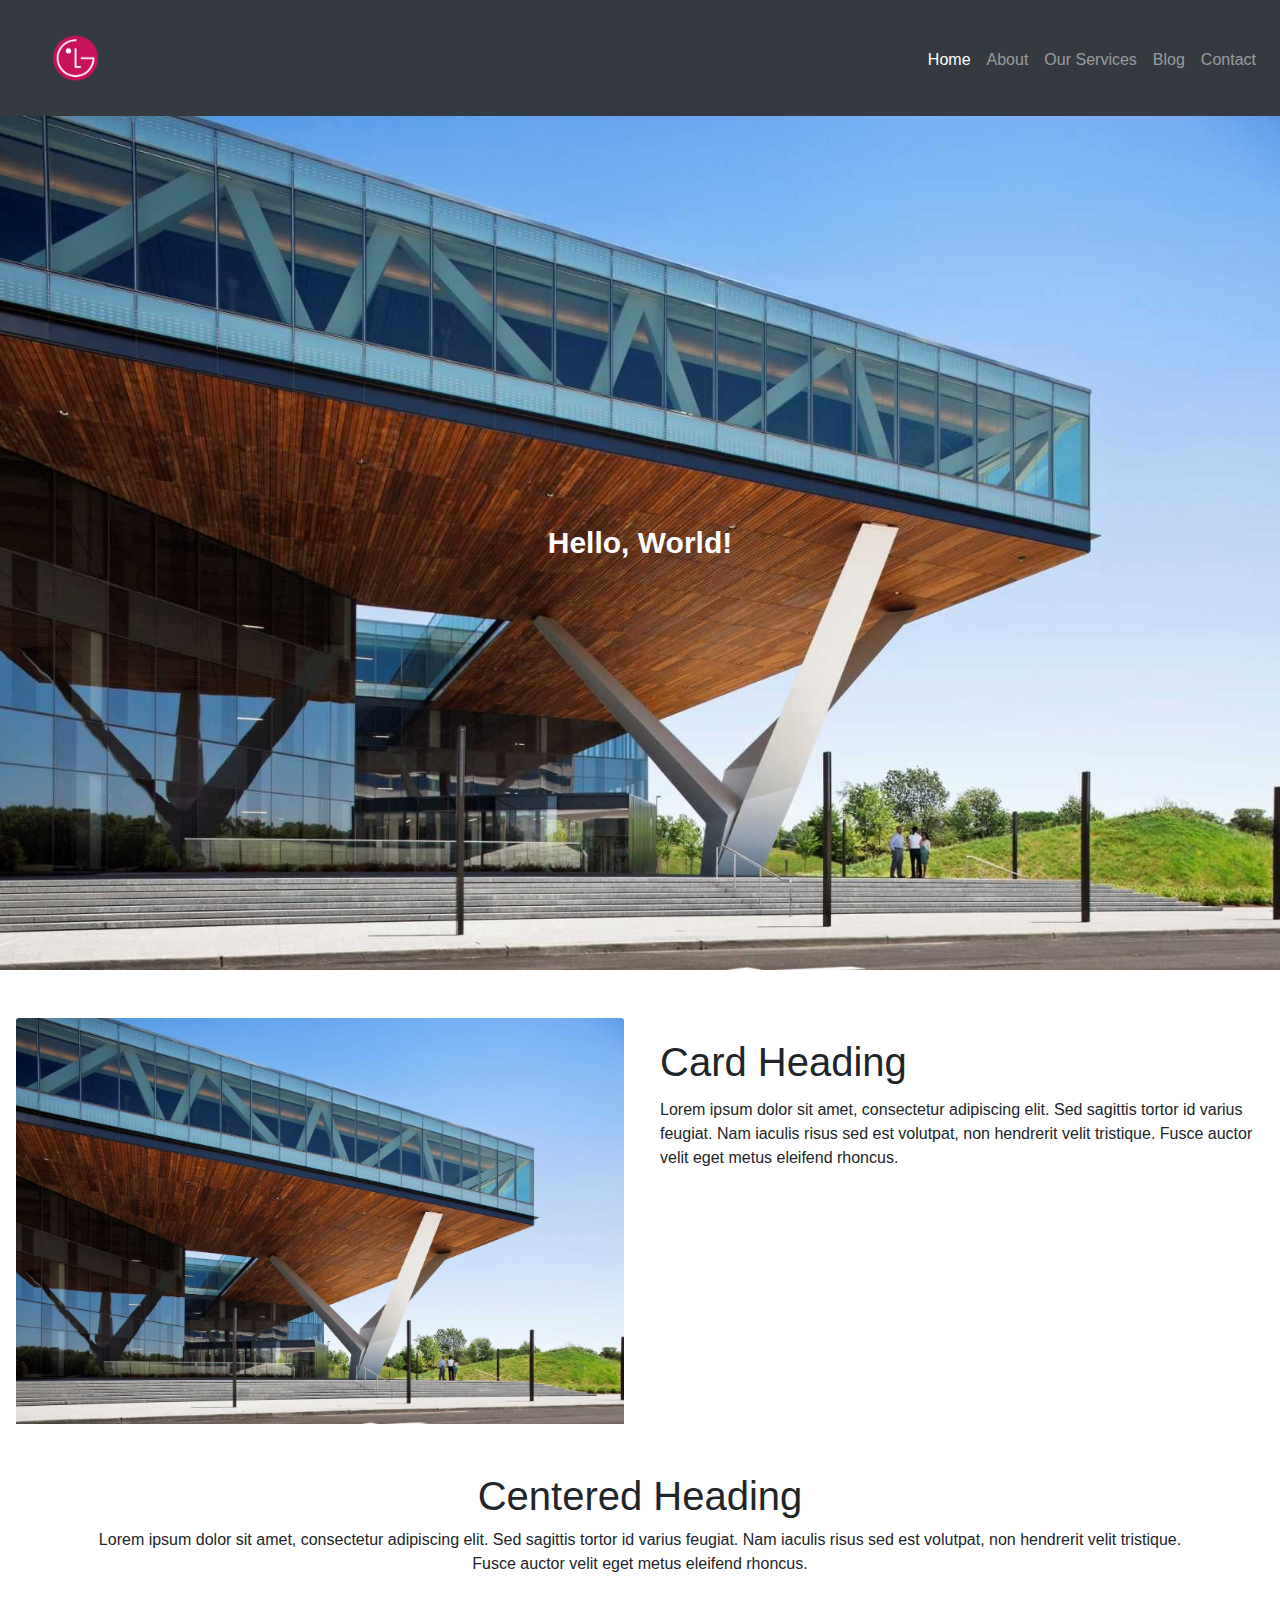
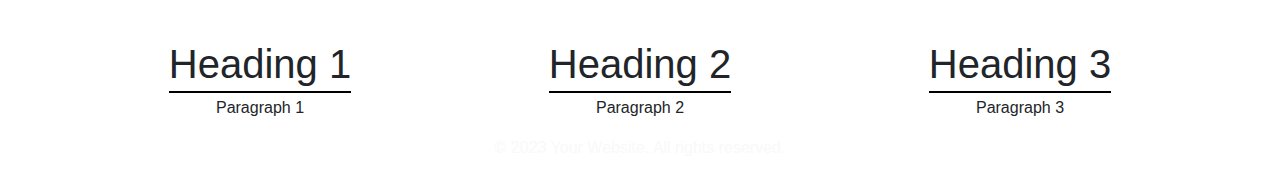
==== modify.html @ 4af8dd97 "ok" ====
<!DOCTYPE html>
<html lang="en">

<head>
  <meta charset="UTF-8">
  <meta name="viewport" content="width=device-width, initial-scale=1.0">
  <link rel="stylesheet" href="https://maxcdn.bootstrapcdn.com/bootstrap/4.5.2/css/bootstrap.min.css">
  <title>EIP Frontend Practical Task B</title>
  <style>
    /* Add underline to the active nav-link */
    .nav-link.active {
      text-decoration: underline;
    }

    /* Add space between nav-link and underline */
    .nav-link {
      position: relative;
      padding-bottom: 4px;
    }

    /* Style the underline */
    .nav-link:after {
      content: "";
      position: absolute;
      left: 0;
      bottom: 0;
      width: 100%;
      height: 2px;
      background-color: #fff;
      transform: scaleX(0);
      transition: transform 0.3s ease-in-out;
    }

    /* Animate the underline on hover */
    .nav-link:hover:after {
      transform: scaleX(1);
    }

    /* Add full-width image container */
    .full-width-image-container {
      position: relative;
      width: 100%;
      height: auto;
    }

    /* Center the heading */
    .centered-heading {
      position: absolute;
      top: 50%;
      left: 50%;
      transform: translate(-50%, -50%);
      color: #fff;
      font-size: 30px;
      font-weight: bold;
      text-align: center;
    }


    .underlined-heading {
    position: relative;
    display: inline-block;
  }

  .underlined-heading::after {
    content: "";
    position: absolute;
    left: 0;
    bottom: -5px;
    width: 100%;
    height: 2px;
    background-color: #000;
  }
  
  </style>
</head>

<body>
  <nav class="navbar navbar-expand-lg navbar-dark bg-dark">
    <a class="navbar-brand" href="#">
      <img src="image/logo1.png" width="120px" height="90px" alt="Logo">
    </a>
    <button class="navbar-toggler" type="button" data-toggle="collapse" data-target="#navbarNav"
      aria-controls="navbarNav" aria-expanded="false" aria-label="Toggle navigation">
      <span class="navbar-toggler-icon"></span>
    </button>
    <div class="collapse navbar-collapse justify-content-end" id="navbarNav">
      <ul class="navbar-nav">
        <li class="nav-item active">
          <a class="nav-link" href="#">Home</a>
        </li>
        <li class="nav-item">
          <a class="nav-link" href="#">About</a>
        </li>
        <li class="nav-item">
          <a class="nav-link" href="#">Our Services</a>
        </li>
        <li class="nav-item">
          <a class="nav-link" href="#">Blog</a>
        </li>
        <li class="nav-item">
          <a class="nav-link" href="#">Contact</a>
        </li>
      </ul>
    </div>
  </nav>
  <div class="full-width-image-container">
    <img src="image/try.jpg" width="100%" height="auto" alt="Full Width Image">
    <h1 class="centered-heading">Hello, World!</h1>
  </div>

  <div class="container-fluid mt-5 px-0">
    <div class="row no-gutters">
      <div class="col-lg-6">
        <div class="card h-100 border-0 px-3">
          <img src="image/try.jpg" class="card-img-top" alt="Card Image">
        </div>
      </div>
      <div class="col-lg-6">
        <div class="card h-100 border-0">
          <div class="card-body">
            <h1 class="card-title">Card Heading</h1>
            <p class="card-text">Lorem ipsum dolor sit amet, consectetur adipiscing elit. Sed sagittis tortor id varius feugiat. Nam iaculis risus sed est volutpat, non hendrerit velit tristique. Fusce auctor velit eget metus eleifend rhoncus.</p>
          </div>
        </div>
      </div>
    </div>
  </div>
  
  

  
  <div class="container mt-5">
    <div class="row">
      <div class="col-md-12 text-center">
        <h1>Centered Heading</h1>
        <p>Lorem ipsum dolor sit amet, consectetur adipiscing elit. Sed sagittis tortor id varius feugiat. Nam iaculis risus sed est volutpat, non hendrerit velit tristique. Fusce auctor velit eget metus eleifend rhoncus.</p>
      </div>
    </div>
  </div>
  
  


  <div class="container mt-5">
    <div class="row">
      <div class="col-md-4 text-center">
        <h1 class="underlined-heading">Heading 1</h1>
        <p class="text-center">Paragraph 1</p>
      </div>
      <div class="col-md-4 text-center">
        <h1 class="underlined-heading">Heading 2</h1>
        <p class="text-center">Paragraph 2</p>
      </div>
      <div class="col-md-4 text-center">
        <h1 class="underlined-heading">Heading 3</h1>
        <p class="text-center">Paragraph 3</p>
      </div>
    </div>
  </div>
  
  


 
  
  
  <footer class="footer">
    <div class="container">
      <div class="row">
        <div class="col text-center">
          <p class="text-light">&copy; 2023 Your Website. All rights reserved.</p>
        </div>
      </div>
    </div>
  </footer>
  
  
  
  
  
  
  

  <script src="https://code.jquery.com/jquery-3.5.1.slim.min.js"></script>
  <script src="https://cdn.jsdelivr.net/npm/@popperjs/core@2.9.2/dist/umd/popper.min.js"></script>
  <script src="https://maxcdn.bootstrapcdn.com/bootstrap/4.5.2/js/bootstrap.min.js"></script>
</body>

</html>
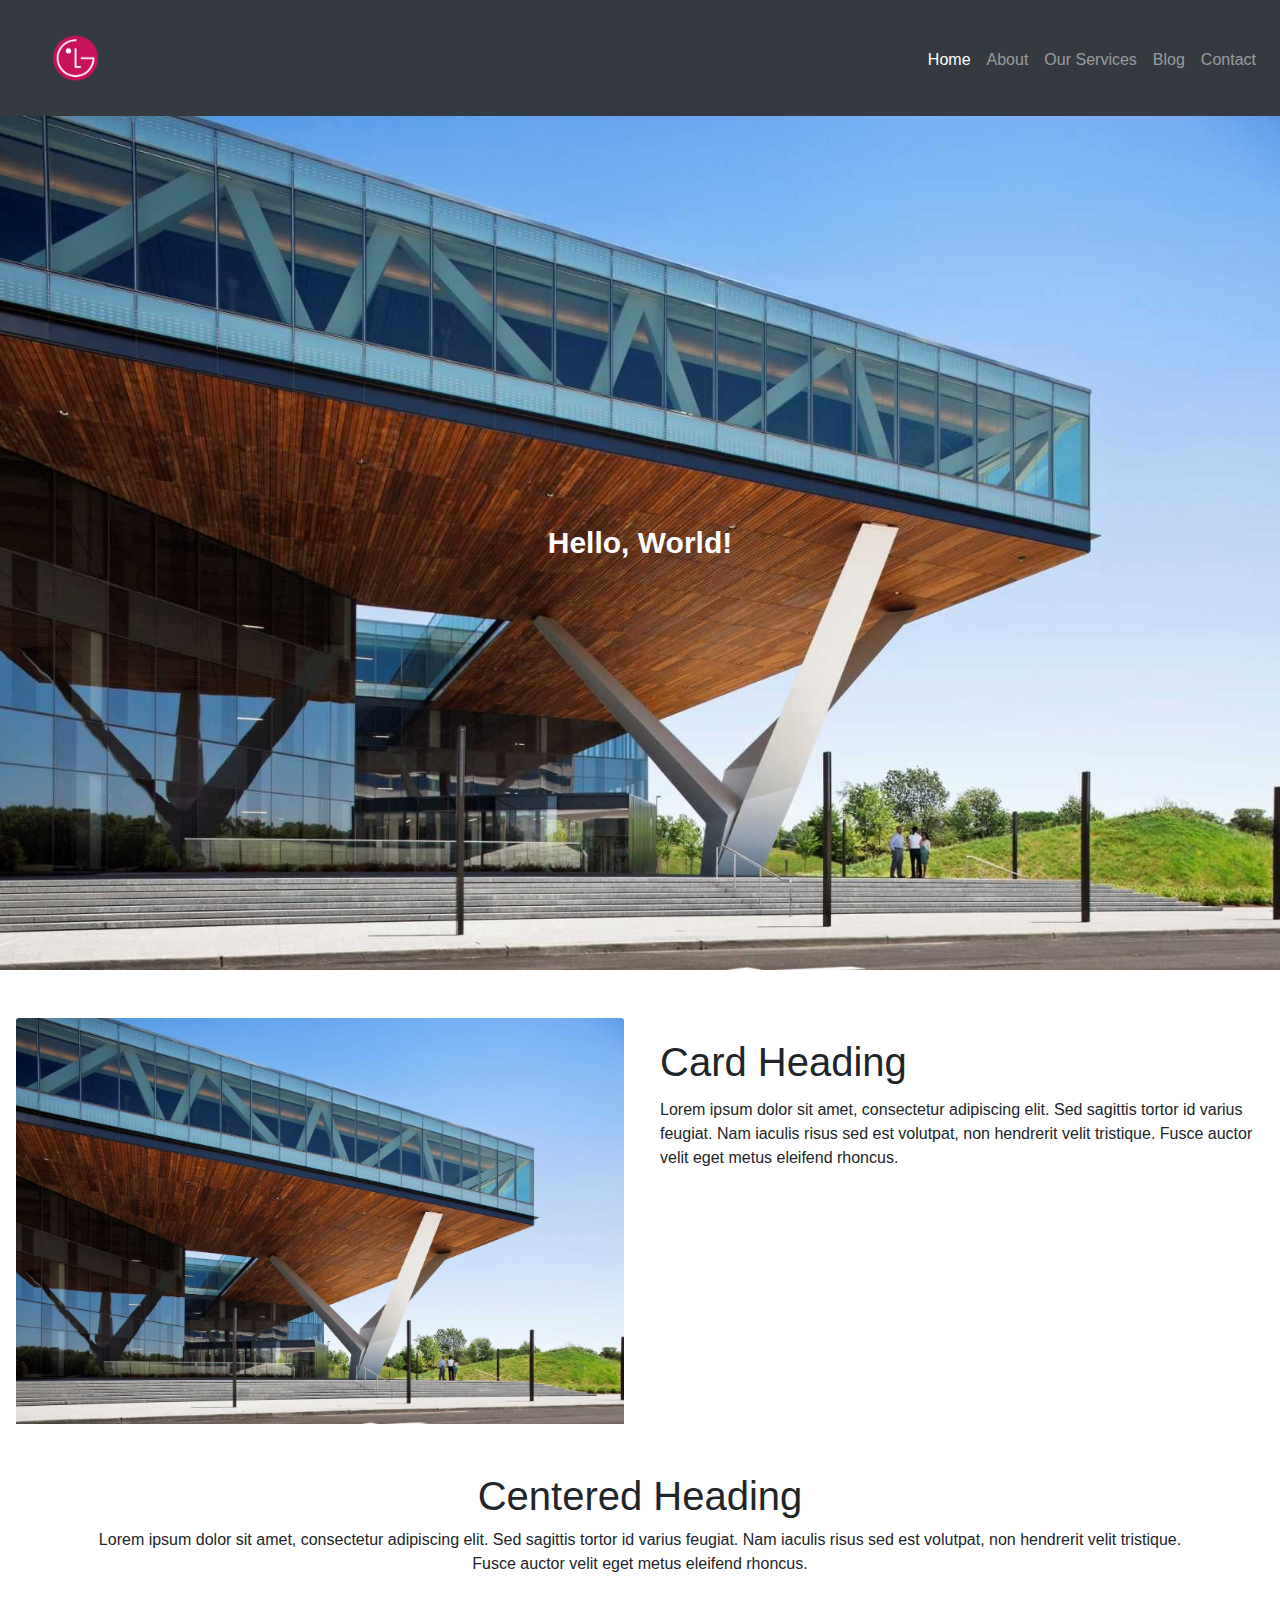
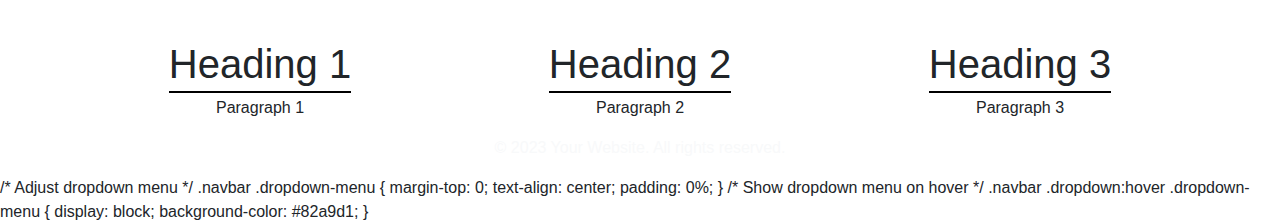
==== commit c52d3d91: "changes" ====
--- a/modify.html
+++ b/modify.html
@@ -159,7 +159,7 @@
   </div>
   
   
-
+ 
 
  
   
@@ -187,3 +187,21 @@
 </body>
 
 </html>
+
+
+
+
+/* Adjust dropdown menu */
+    .navbar .dropdown-menu {
+      margin-top: 0;
+      text-align: center;
+      padding: 0%;
+     
+    }
+    
+    /* Show dropdown menu on hover */
+    .navbar .dropdown:hover .dropdown-menu {
+      display: block;
+      background-color: #82a9d1;
+      
+    }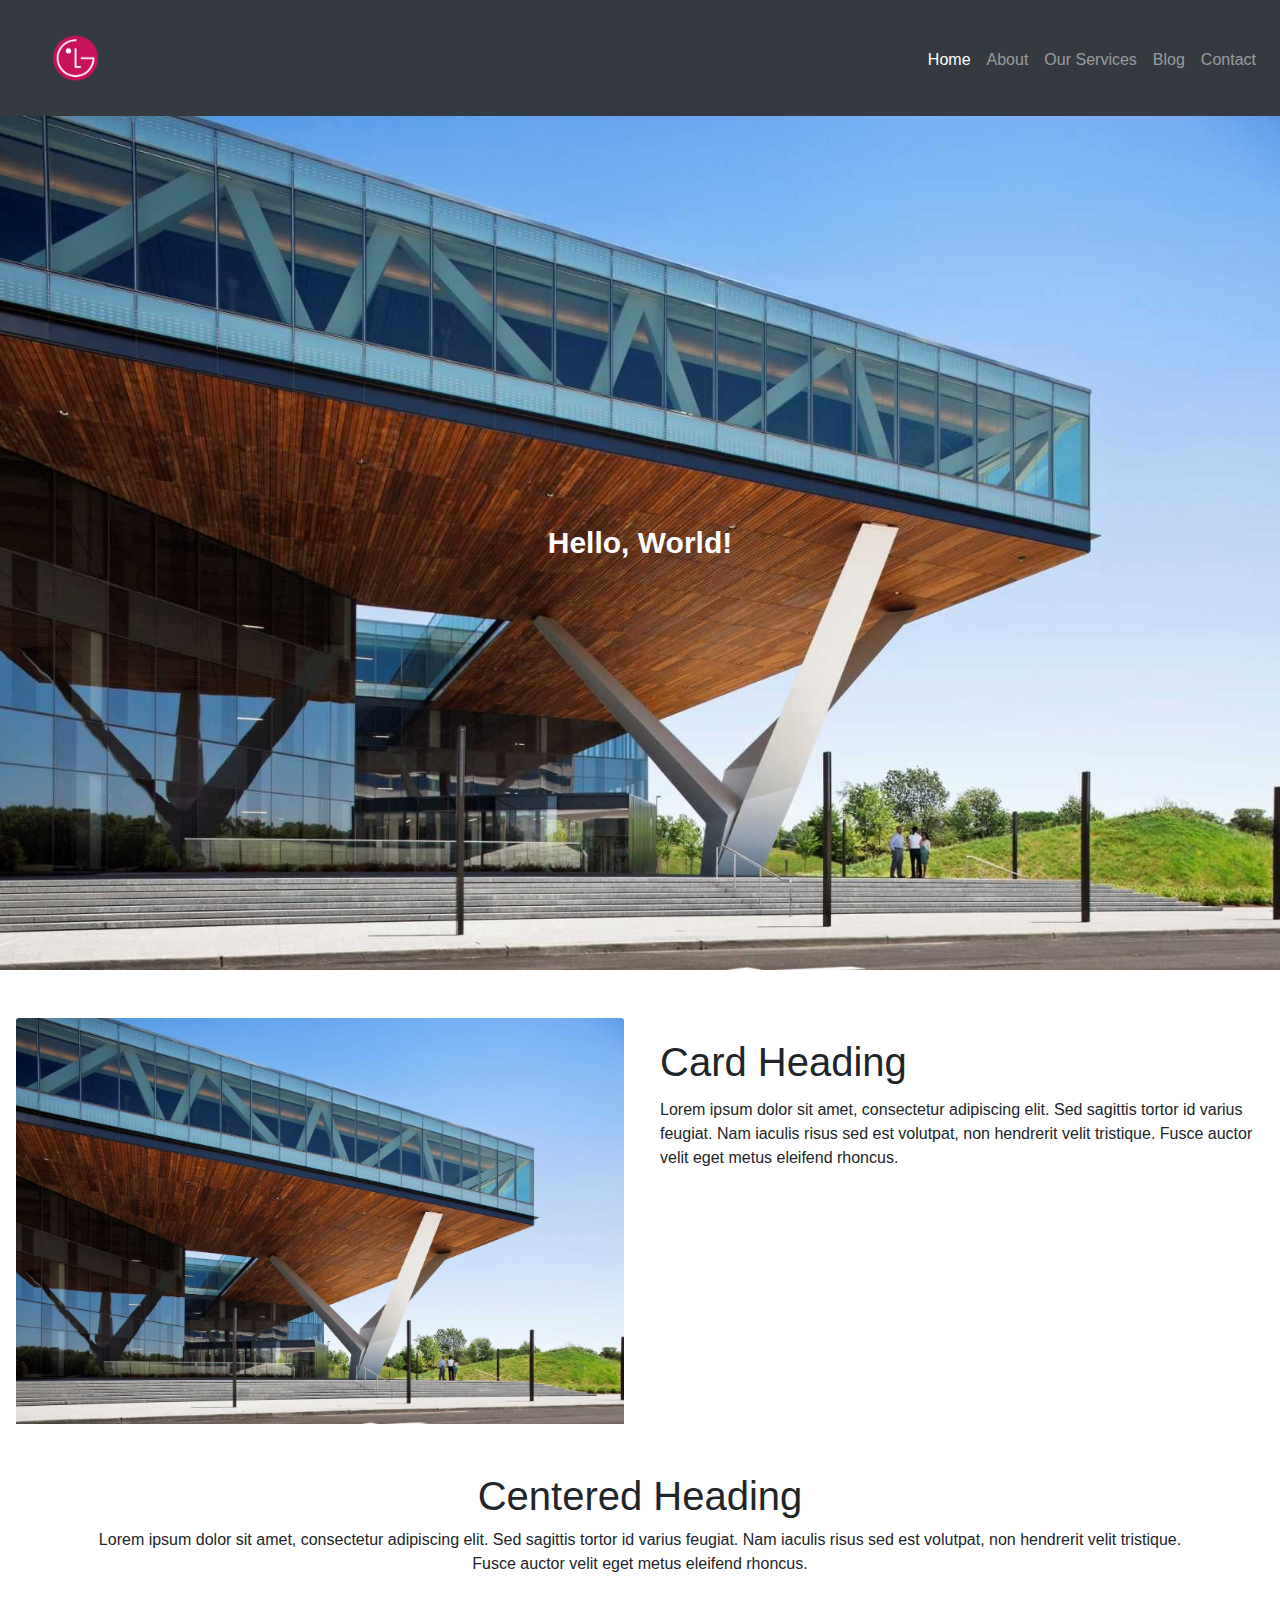
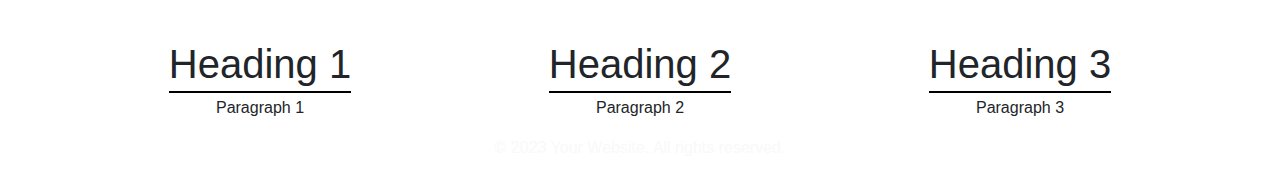
==== commit ab1016b1: "responsive" ====
--- a/modify.html
+++ b/modify.html
@@ -191,17 +191,3 @@
 
 
 
-/* Adjust dropdown menu */
-    .navbar .dropdown-menu {
-      margin-top: 0;
-      text-align: center;
-      padding: 0%;
-     
-    }
-    
-    /* Show dropdown menu on hover */
-    .navbar .dropdown:hover .dropdown-menu {
-      display: block;
-      background-color: #82a9d1;
-      
-    }